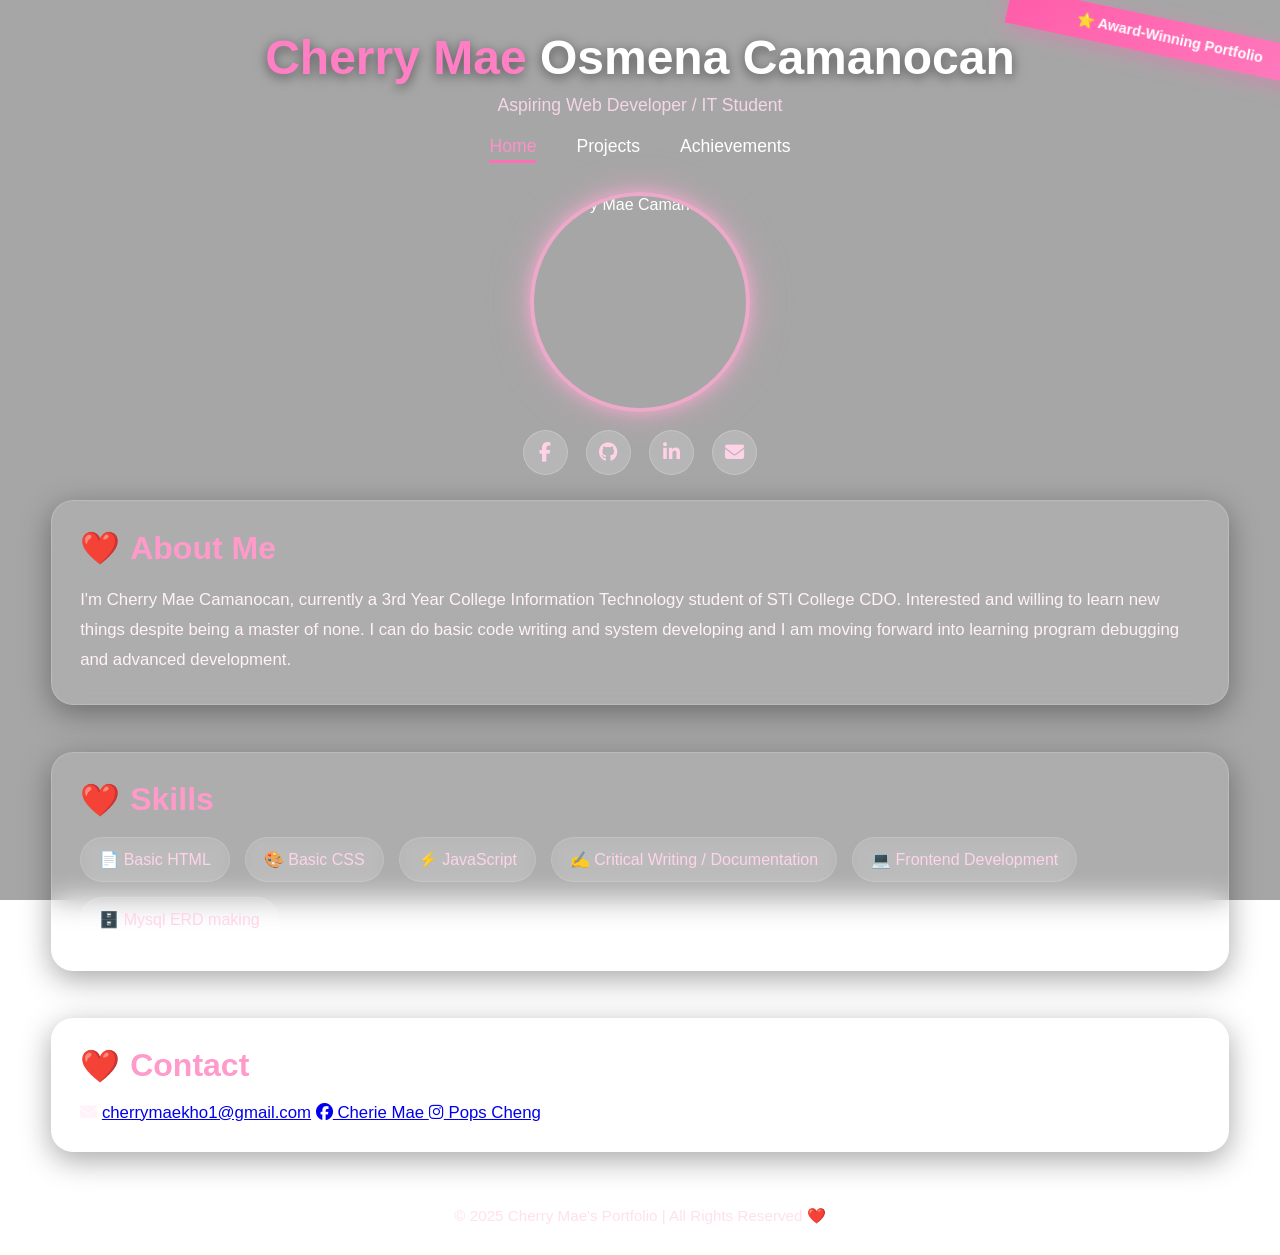
==== index.html @ de85ed96 "First upload" ====
<!DOCTYPE html>
<html lang="en">
<head>
  <meta charset="UTF-8" />
  <meta name="viewport" content="width=device-width, initial-scale=1.0"/>
  <title>Cherry Mae Portfolio</title>
  <link rel="stylesheet" href="style.css"/>
  <link rel="stylesheet" href="https://cdnjs.cloudflare.com/ajax/libs/font-awesome/6.5.0/css/all.min.css"/>
</head>
<body class="fade-in">
  <div class="bg-image"></div>
  <div class="bg-overlay"></div>

  <header>
    <div class="ribbon">⭐ Award-Winning Portfolio</div>
    <h1><span class="accent">Cherry Mae</span> Osmena Camanocan</h1>
    <p class="subtitle">Aspiring Web Developer / IT Student</p>
    <nav>
      <a href="index.html" class="active">Home</a>
      <a href="projects.html">Projects</a>
      <a href="achievements.html">Achievements</a>
    </nav>
  </header>

  <section class="profile-section">
    <img src="https://scontent.fcgm1-1.fna.fbcdn.net/v/t39.30808-6/474992625_1668735193680994_9064016796589264433_n.jpg?_nc_cat=106&ccb=1-7&_nc_sid=a5f93a&_nc_eui2=AeHkhpjyHtdlWVkpFlI2KF6toHRVdUgrZ_2gdFV1SCtn_U70JnQ0jHc0Yg8yzjYUlikKlsNBYFgHj99X-8sSy6M4&_nc_ohc=ZyZQZgQhGrEQ7kNvwHoAy1Y&_nc_oc=Adok5219yPMbtOgClW8YckYubF4x4D6wjEfsSFC9GfL7XJxr4pc-HvmkJFLbGFoPnrA&_nc_zt=23&_nc_ht=scontent.fcgm1-1.fna&_nc_gid=lfsZcZe32ZemwOwq6NatRA&_nc_ss=7b2a8&oh=00_Af57YLo2VoepCluchy63MPPF61ucKIUh5fNXKMW5HR8YhQ&oe=6A1F4268" alt="Cherry Mae Camanocan" class="profile-avatar"/>
    <div class="social-icons">
      <a href="#" title="Facebook"><i class="fab fa-facebook-f"></i></a> 
      <a href="#" title="GitHub"><i class="fab fa-github"></i></a>
      <a href="#" title="LinkedIn"><i class="fab fa-linkedin-in"></i></a>
      <a href="mailto:cherrymaekho1@gmail.com" title="Email"><i class="fas fa-envelope"></i></a>
    </div>
  </section>

  <div class="content-area">
    <section class="glass-card">
      <h2><span class="icon">❤️</span> About Me</h2>
      <p>I'm Cherry Mae Camanocan, currently a 3rd Year College Information Technology student of STI College CDO. Interested and willing to learn new things despite being a master of none. I can do basic code writing and system developing and I am moving forward into learning program debugging and advanced development.</p>
    </section>

    <section class="glass-card">
      <h2><span class="icon">❤️</span> Skills</h2>
      <ul class="skills-list">
        <li><span class="skill-icon">📄</span> Basic HTML</li>
        <li><span class="skill-icon">🎨</span> Basic CSS</li>
        <li><span class="skill-icon">⚡</span> JavaScript</li>
        <li><span class="skill-icon">✍️</span> Critical Writing / Documentation</li>
        <li><span class="skill-icon">💻</span> Frontend Development</li>
        <li><span class="skill-icon">🗄️</span> Mysql ERD making</li>
      </ul>
    </section>

    <section class="glass-card">
      <h2><span class="icon">❤️</span> Contact</h2>
      <div class="contact-info">
        <i class="fas fa-envelope"></i>
               <a href="mailto:cherrymaekho1@gmail.com">cherrymaekho1@gmail.com</a>

        <a href="https://www.facebook.com/Cherrymaeshabsmarys">
            <i class="fab fa-facebook"></i>
            Cherie Mae
        </a>

        <a href="https://www.instagram.com/popscheng">
            <i class="fab fa-instagram"></i>
            Pops Cheng
        </a>

    </div>

</section>
  </div>

  <footer>© 2025 Cherry Mae's Portfolio | All Rights Reserved ❤️</footer>
  <script src="script.js"></script>
</body>
</html>
---- style.css ----
/* ===== RESET & VARIABLES ===== */
*{
    margin:0;
    padding:0;
    box-sizing:border-box;
}

html{
    scroll-behavior:smooth;
}

body{
    font-family:'Segoe UI', sans-serif;
    color:white;
    min-height:100vh;
    overflow-x:hidden;
    position:relative;
}

/* ===================================
   BACKGROUND
=================================== */
.bg-image{
  position: fixed;
  inset: 0;
  background-image: url("https://scontent.fcgm1-1.fna.fbcdn.net/v/t39.30808-6/474992625_1668735193680994_9064016796589264433_n.jpg?_nc_cat=106&ccb=1-7&_nc_sid=a5f93a&_nc_eui2=AeHkhpjyHtdlWVkpFlI2KF6toHRVdUgrZ_2gdFV1SCtn_U70JnQ0jHc0Yg8yzjYUlikKlsNBYFgHj99X-8sSy6M4&_nc_ohc=ZyZQZgQhGrEQ7kNvwHoAy1Y&_nc_oc=Adok5219yPMbtOgClW8YckYubF4x4D6wjEfsSFC9GfL7XJxr4pc-HvmkJFLbGFoPnrA&_nc_zt=23&_nc_ht=scontent.fcgm1-1.fna&_nc_gid=lfsZcZe32ZemwOwq6NatRA&_nc_ss=7b2a8&oh=00_Af57YLo2VoepCluchy63MPPF61ucKIUh5fNXKMW5HR8YhQ&oe=6A1F4268");
  background-size: cover;
  background-position: center;
  background-repeat: no-repeat;
  background-attachment: fixed;
  filter: saturate(0.9) contrast(1.05);
  z-index: -2;
}
.bg-overlay{
  position: fixed;
  inset: 0;
  background: rgba(0,0,0,.35);
  backdrop-filter: blur(3px);
  z-index: -1;
}
/* ===================================
   HEADER
=================================== */

header{
    text-align:center;
    padding:30px 20px 10px;
    position:relative;
}

/* Ribbon */

.ribbon{
    position:absolute;
    top:20px;
    right:-55px;

    background:linear-gradient(135deg,#ff5ca8,#ff7dc0);

    padding:10px 70px;

    transform:rotate(12deg);

    font-size:0.9rem;
    font-weight:600;

    box-shadow:0 5px 20px rgba(255,105,180,0.4);
}

/* Name */

h1{
    font-size:3rem;
    font-weight:800;

    margin-bottom:10px;

    text-shadow:0 3px 12px rgba(0,0,0,0.5);
}

.accent{
    color:#ff7fc4;
}

.subtitle{
    font-size:1.1rem;
    color:#f5d6e6;

    margin-bottom:20px;
}

/* ===================================
   NAVIGATION
=================================== */

nav{
    display:flex;
    justify-content:center;
    gap:40px;

    margin-bottom:25px;
}

nav a{
    color:white;
    text-decoration:none;

    font-size:1.1rem;
    font-weight:500;

    position:relative;

    transition:0.3s;
}

nav a:hover,
nav a.active{
    color:#ff90c9;
}

nav a::after{
    content:"";
    position:absolute;

    left:0;
    bottom:-6px;

    width:0%;
    height:3px;

    background:#ff6fb5;

    transition:0.3s;
}

nav a:hover::after,
nav a.active::after{
    width:100%;
}

/* ===================================
   PROFILE
=================================== */

.profile-section{
    display:flex;
    flex-direction:column;
    align-items:center;

    margin-bottom:25px;
}

.profile-avatar{
    width:220px;
    height:220px;

    border-radius:50%;
    object-fit:cover;

    border:4px solid rgba(255,170,210,0.8);

    box-shadow:
    0 0 15px rgba(255,170,210,0.8),
    0 0 40px rgba(255,170,210,0.4);

    transition:0.4s;
}

.profile-avatar:hover{
    transform:scale(1.03);
}

/* ===================================
   SOCIAL ICONS
=================================== */

.social-icons{
    display:flex;
    gap:18px;

    margin-top:18px;
}

.social-icons a{
    width:45px;
    height:45px;

    display:flex;
    align-items:center;
    justify-content:center;

    border-radius:50%;

    background:rgba(255,255,255,0.18);

    color:#ffd2e8;

    font-size:1.2rem;

    text-decoration:none;

    backdrop-filter:blur(6px);

    border:1px solid rgba(255,255,255,0.2);

    transition:0.3s;
}

.social-icons a:hover{
    background:#ff7dbd;

    transform:translateY(-4px) scale(1.08);

    color:white;
}

/* ===================================
   MAIN CONTENT
=================================== */

.content-area{
    width:92%;
    max-width:1400px;

    margin:auto;

    display:flex;
    flex-direction:column;

    gap:22px;
}

/* ===================================
   GLASS CARDS
=================================== */

.glass-card{
    background:rgba(255,255,255,0.08);

    border:1px solid rgba(255,255,255,0.16);

    backdrop-filter:blur(14px);

    border-radius:22px;

    padding:28px;

    box-shadow:
    0 8px 30px rgba(0,0,0,0.35),
    inset 0 0 10px rgba(255,255,255,0.04);

    transition:0.35s;
}

.glass-card:hover{
    transform:translateY(-5px);

    box-shadow:
    0 12px 35px rgba(255,105,180,0.2),
    inset 0 0 10px rgba(255,255,255,0.04);
}

/* ===================================
   TITLES
=================================== */

.glass-card h2{
    font-size:2rem;

    margin-bottom:18px;

    color:#ff9acb;

    display:flex;
    align-items:center;

    gap:10px;
}

/* ===================================
   ABOUT TEXT
=================================== */

.glass-card p{
    line-height:1.8;

    color:#fff2f8;

    font-size:1.05rem;
}

/* ===================================
   SKILLS
=================================== */

.skills-list{
    list-style:none;

    display:flex;
    flex-wrap:wrap;

    gap:15px;

    margin-top:15px;
}

.skills-list li{
    background:rgba(255,255,255,0.1);

    border:1px solid rgba(255,255,255,0.12);

    padding:12px 18px;

    border-radius:999px;

    color:#ffd4e9;

    font-weight:500;

    backdrop-filter:blur(8px);

    transition:0.3s;
}

.skills-list li:hover{
    background:#ff76b6;

    color:white;

    transform:translateY(-3px);
}

/* ===================================
   CONTACT
=================================== */

.contact-info{
    font-size:1.05rem;

    color:#fff2f8;

    margin-top:8px;
}

/* ===================================
   FOOTER
=================================== */

footer{
    text-align:center;

    padding:30px 20px;

    color:#ffe0ef;

    font-size:0.95rem;
}

/* ===================================
   RESPONSIVE
=================================== */

@media(max-width:768px){

    h1{
        font-size:2rem;
    }

    .profile-avatar{
        width:150px;
        height:150px;
    }

    nav{
        gap:20px;
        flex-wrap:wrap;
    }

    .glass-card{
        padding:22px;
    }

    .glass-card h2{
        font-size:1.5rem;
    }

    .skills-list{
        gap:10px;
    }

}
.projects-grid{
    width:95%;
    max-width:1400px;
    margin:auto;

    display:grid;

    /* SIDE BY SIDE PROJECTS */
    grid-template-columns: repeat(auto-fit, minmax(320px, 1fr));

    gap:25px;

    align-items:stretch;
}

/* ===== PROJECT CARD ===== */

.project-card{
    background: rgba(255,255,255,0.12);

    border-radius:20px;

    overflow:hidden;

    backdrop-filter: blur(12px);

    border:1px solid rgba(255,255,255,0.18);

    box-shadow:0 10px 25px rgba(0,0,0,0.35);

    transition:0.35s ease;

    display:flex;

    flex-direction:column;
}

.project-card:hover{
    transform:translateY(-8px) scale(1.02);

    box-shadow:0 15px 35px rgba(255,111,168,0.35);
}

/* ===== PROJECT IMAGE ===== */

.project-image{
    width:100%;
    height:220px;

    object-fit:cover;

    display:block;

    border-bottom:1px solid rgba(255,255,255,0.15);
}

/* ===== PROJECT CONTENT ===== */

.project-content{
    padding:20px;

    display:flex;

    flex-direction:column;

    gap:12px;

    flex:1;
}

.project-content h3{
    font-size:1.3rem;

    color:#fff;

    font-weight:700;
}

.project-content p{
    color:#ffeaf4;

    line-height:1.6;

    font-size:0.95rem;
}

/* ===== BUTTON ===== */

.project-btn{
    margin-top:auto;

    display:inline-block;

    text-decoration:none;

    background:linear-gradient(135deg,#ff6fa8,#ff4f8b);

    color:white;

    padding:10px 18px;

    border-radius:10px;

    font-weight:600;

    transition:0.3s;
}

.project-btn:hover{
    background:linear-gradient(135deg,#ff8fbf,#ff5c93);

    transform:scale(1.05);
}

/* ===== MOBILE ===== */

@media (max-width:768px){

    .projects-grid{
        grid-template-columns:1fr;
    }

    .project-image{
        height:200px;
    }

}
section{
  margin-bottom:25px;
}
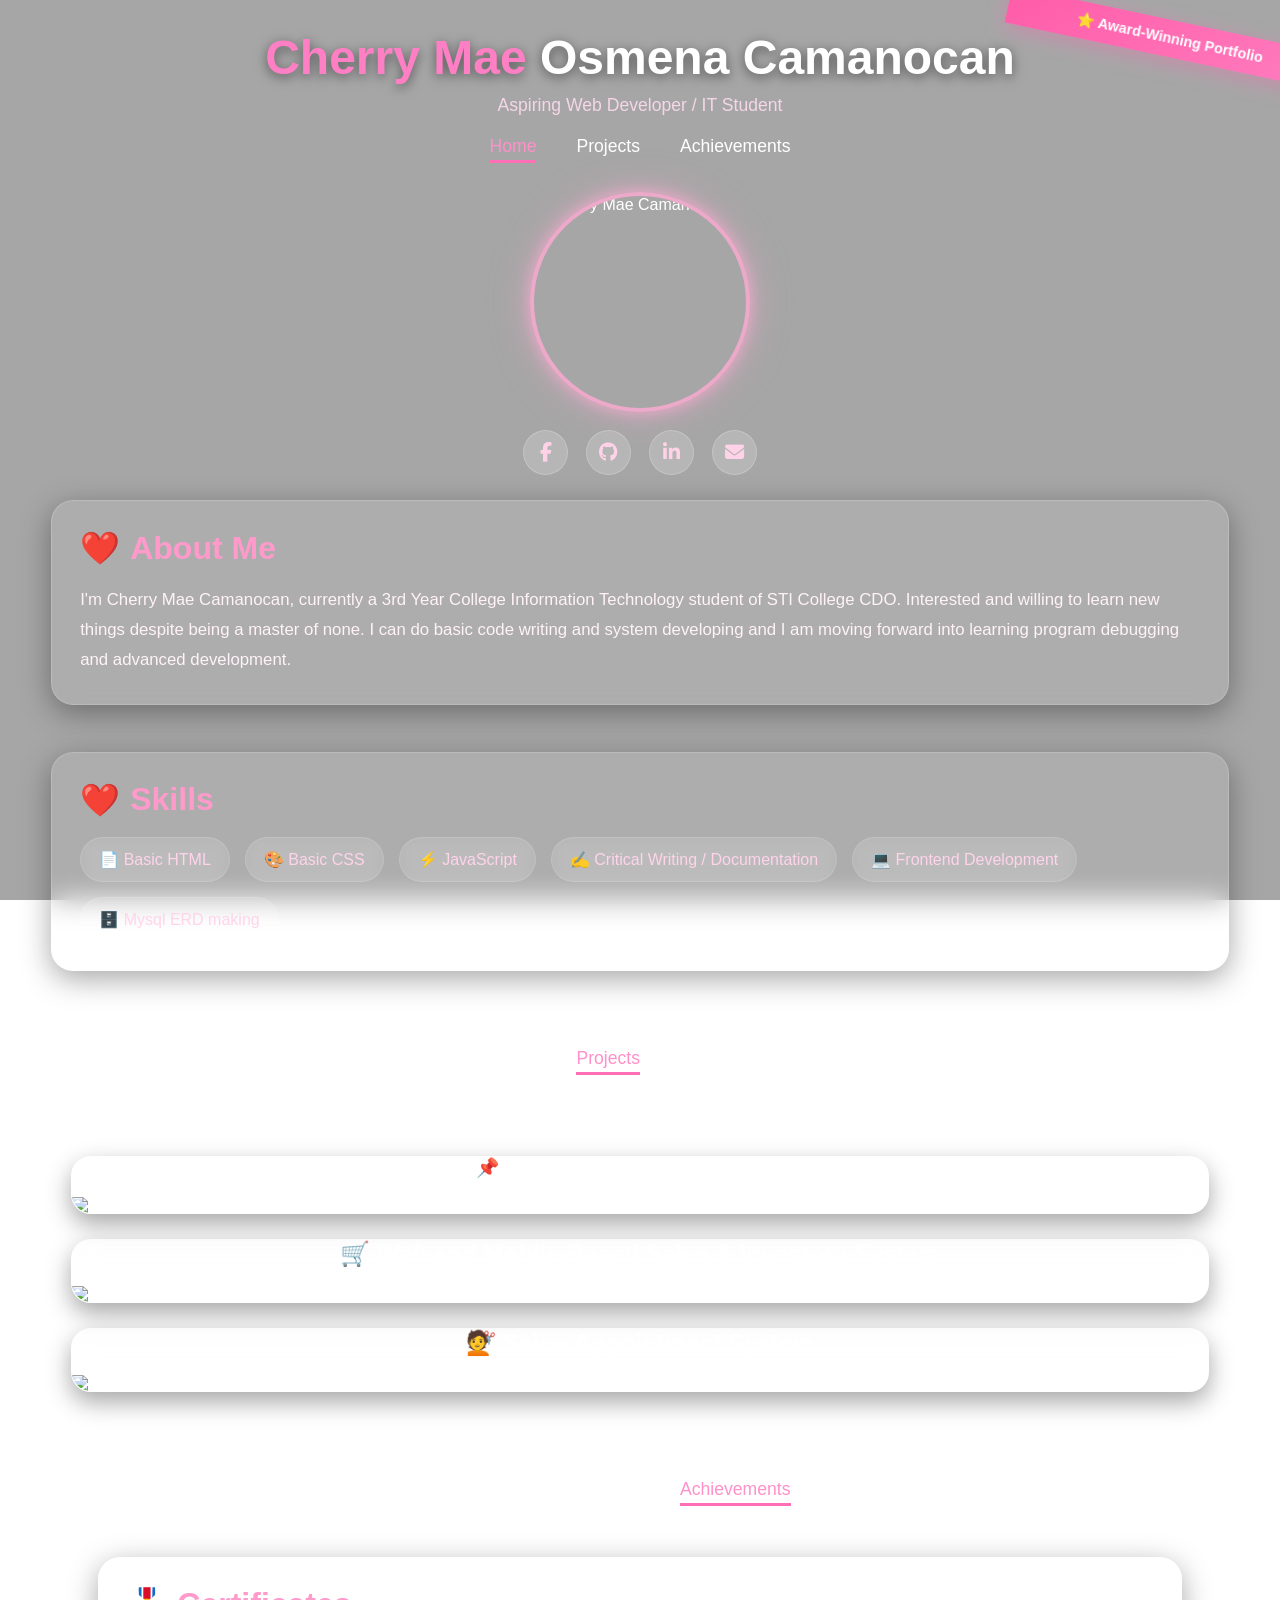
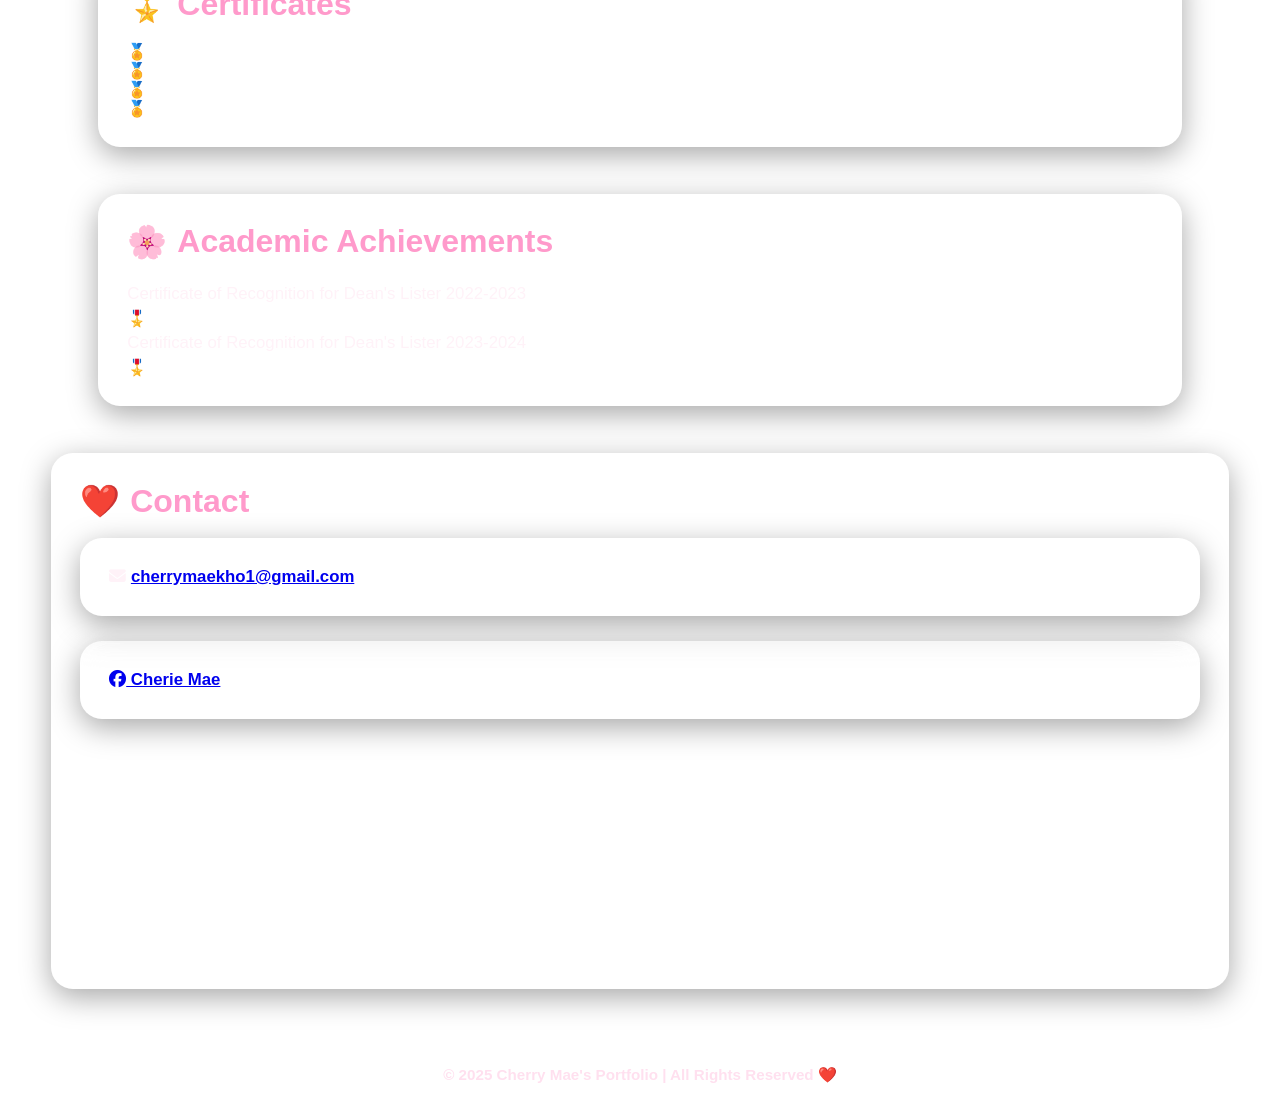
==== commit e3bf21dc: "first upload" ====
--- a/index.html
+++ b/index.html
@@ -49,27 +49,95 @@
         <li><span class="skill-icon">🗄️</span> Mysql ERD making</li>
       </ul>
     </section>
+<header>
+    <nav>
+      <a href="index.html">Home</a>
+      <a href="projects.html" class="active">Projects</a>
+      <a href="achievements.html">Achievements</a>
+    </nav>
+  </header>
+
+  <header> 
+    <div>
+<section class="project-card">
+        <h3>📌 Event Attendance Tracker System</h3>
+      <p>A system developed to track attendance efficiently during events and activities.</p>
+      <img src="https://scontent.fcgm1-1.fna.fbcdn.net/v/t1.15752-9/553141378_779678911611725_6369242188047783407_n.png?_nc_cat=106&ccb=1-7&_nc_sid=9f807c&_nc_eui2=AeHVIs9XZKqKRi11cDTswnQwtdY-_1G4VSC11j7_UbhVIKL2xFhRE2puDD9RFGLkx2Vzx6zB60E68AQ-_IaAcaU0&_nc_ohc=x_iQCEziCqQQ7kNvwEQtPt8&_nc_oc=AdrgIhIt2FqrdJ9Nclx9BW5MRUDn1OXhlK0spgByBcd3HkukxICpdUKt0FvGE-K7_Ug&_nc_zt=23&_nc_ht=scontent.fcgm1-1.fna&_nc_ss=7b2a8&oh=03_Q7cD5QEvder8fJRCdGKvniX_1TB-1Y25fw00nmm-zB9hEGteWw&oe=6A40E12E"/>
+    </section>
+
+    <section class="project-card">
+      <h2>🛒 Web and Mobile-Based Sales & Inventory System</h2>
+      <p>A system with customer ordering and order status tracking features for businesses.</p>
+      <img src="https://web-development-porfolio.vercel.app/Src/Tunhay.jpg"/>
+    </section>
+
+    <section class="project-card">
+      <h2>💇 Salon Appointment System</h2>
+      <p>A salon booking and scheduling system with appointment notifications and customer management.</p>
+<img src="blob:https://www.facebook.com/b53771f6-b317-40ac-ad0b-7142ae781660"/>
+    </section>
+  </div>
+  </header>
+
+  <header>
+  
+    <nav>
+      <a href="index.html">Home</a>
+      <a href="projects.html">Projects</a>
+      <a href="achievements.html" class="active">Achievements</a>
+    </nav>
+  </header>
+
+  <div class="content-area">
+    <section class="card glass-card">
+      <h2><span class="icon">🎖️</span> Certificates</h2>
+      <div class="badge">🏅 Pride Talks CDO 2025</div>
+      <div class="badge">🏅 Able Beyond Limits: Equity for All</div>
+      <div class="badge">🏅 NSTP Participation</div>
+      <div class="badge">🏅 ISDA Kabataan Gen-Ass</div>
+    </section>
+
+    <section class="card glass-card">
+      <h2><span class="icon">🌸</span> Academic Achievements</h2>
+      <p class="achievement-text">Certificate of Recognition for Dean's Lister 2022-2023</p>
+      <div class="badge">🎖️ Dean's Lister</div>
+      <p class="achievement-text">Certificate of Recognition for Dean's Lister 2023-2024</p>
+      <div class="badge">🎖️ Dean's Lister</div>
+    </section>
+  </div>
+
+ <section class="glass-card">
+      <h2><span class="icon">❤️</span> Contact</h2>
+      <div class="contact-info">
+        <b>
+          <section class="glass-card">
+        <i class="fas fa-envelope"></i>
+               <a href="mailto:cherrymaekho1@gmail.com">cherrymaekho1@gmail.com</a>
+               </section>
 
     <section class="glass-card">
-      <h2><span class="icon">❤️</span> Contact</h2>
-      <div class="contact-info">
-        <i class="fas fa-envelope"></i>
-               <a href="mailto:cherrymaekho1@gmail.com">cherrymaekho1@gmail.com</a>
-
         <a href="https://www.facebook.com/Cherrymaeshabsmarys">
             <i class="fab fa-facebook"></i>
             Cherie Mae
         </a>
+     </section>
 
-        <a href="https://www.instagram.com/popscheng">
-            <i class="fab fa-instagram"></i>
-            Pops Cheng
-        </a>
+ <section class="glass-card">
+    <a href="https://www.instagram.com/popscheng">
+        <i class="fab fa-instagram"></i>
+        Pops Cheng
+    </a>
+</section>
+
+<section class="glass-card">
+<p>
+    📞 <a href="Call:09651089587">+63 965 108 9587</a>
+</p>
+      </section>
 
     </div>
 
 </section>
-  </div>
 
   <footer>© 2025 Cherry Mae's Portfolio | All Rights Reserved ❤️</footer>
   <script src="script.js"></script>
--- a/style.css
+++ b/style.css
@@ -1,4 +1,4 @@
-/* ===== RESET & VARIABLES ===== */
+
 *{
     margin:0;
     padding:0;
@@ -17,9 +17,6 @@
     position:relative;
 }
 
-/* ===================================
-   BACKGROUND
-=================================== */
 .bg-image{
   position: fixed;
   inset: 0;
@@ -38,9 +35,6 @@
   backdrop-filter: blur(3px);
   z-index: -1;
 }
-/* ===================================
-   HEADER
-=================================== */
 
 header{
     text-align:center;
@@ -48,8 +42,6 @@
     position:relative;
 }
 
-/* Ribbon */
-
 .ribbon{
     position:absolute;
     top:20px;
@@ -67,8 +59,6 @@
     box-shadow:0 5px 20px rgba(255,105,180,0.4);
 }
 
-/* Name */
-
 h1{
     font-size:3rem;
     font-weight:800;
@@ -89,10 +79,6 @@
     margin-bottom:20px;
 }
 
-/* ===================================
-   NAVIGATION
-=================================== */
-
 nav{
     display:flex;
     justify-content:center;
@@ -138,10 +124,6 @@
     width:100%;
 }
 
-/* ===================================
-   PROFILE
-=================================== */
-
 .profile-section{
     display:flex;
     flex-direction:column;
@@ -170,10 +152,6 @@
     transform:scale(1.03);
 }
 
-/* ===================================
-   SOCIAL ICONS
-=================================== */
-
 .social-icons{
     display:flex;
     gap:18px;
@@ -214,10 +192,6 @@
     color:white;
 }
 
-/* ===================================
-   MAIN CONTENT
-=================================== */
-
 .content-area{
     width:92%;
     max-width:1400px;
@@ -230,10 +204,6 @@
     gap:22px;
 }
 
-/* ===================================
-   GLASS CARDS
-=================================== */
-
 .glass-card{
     background:rgba(255,255,255,0.08);
 
@@ -260,10 +230,6 @@
     inset 0 0 10px rgba(255,255,255,0.04);
 }
 
-/* ===================================
-   TITLES
-=================================== */
-
 .glass-card h2{
     font-size:2rem;
 
@@ -277,10 +243,6 @@
     gap:10px;
 }
 
-/* ===================================
-   ABOUT TEXT
-=================================== */
-
 .glass-card p{
     line-height:1.8;
 
@@ -289,10 +251,6 @@
     font-size:1.05rem;
 }
 
-/* ===================================
-   SKILLS
-=================================== */
-
 .skills-list{
     list-style:none;
 
@@ -330,10 +288,6 @@
     transform:translateY(-3px);
 }
 
-/* ===================================
-   CONTACT
-=================================== */
-
 .contact-info{
     font-size:1.05rem;
 
@@ -342,10 +296,6 @@
     margin-top:8px;
 }
 
-/* ===================================
-   FOOTER
-=================================== */
-
 footer{
     text-align:center;
 
@@ -355,10 +305,6 @@
 
     font-size:0.95rem;
 }
-
-/* ===================================
-   RESPONSIVE
-=================================== */
 
 @media(max-width:768px){
 
@@ -396,7 +342,6 @@
 
     display:grid;
 
-    /* SIDE BY SIDE PROJECTS */
     grid-template-columns: repeat(auto-fit, minmax(320px, 1fr));
 
     gap:25px;
@@ -404,7 +349,6 @@
     align-items:stretch;
 }
 
-/* ===== PROJECT CARD ===== */
 
 .project-card{
     background: rgba(255,255,255,0.12);
@@ -475,8 +419,6 @@
     font-size:0.95rem;
 }
 
-/* ===== BUTTON ===== */
-
 .project-btn{
     margin-top:auto;
 
@@ -503,8 +445,6 @@
     transform:scale(1.05);
 }
 
-/* ===== MOBILE ===== */
-
 @media (max-width:768px){
 
     .projects-grid{
